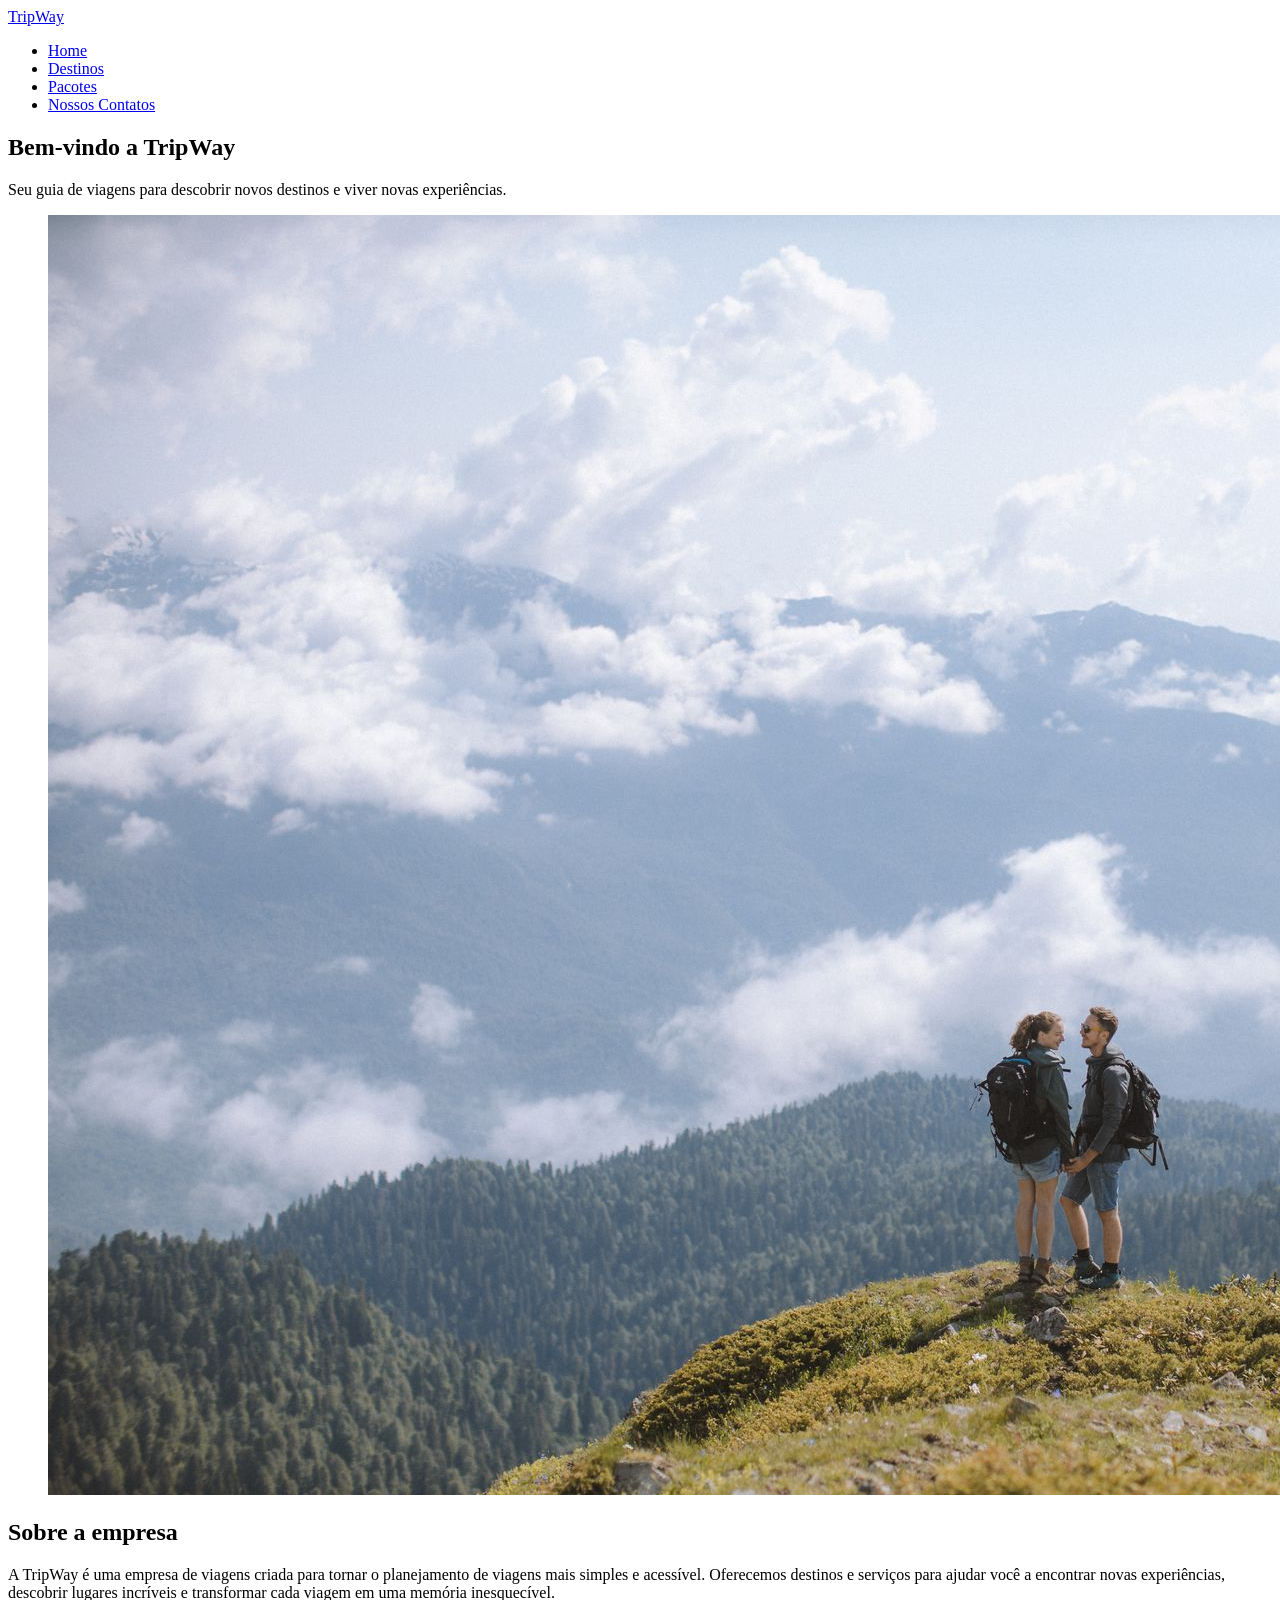
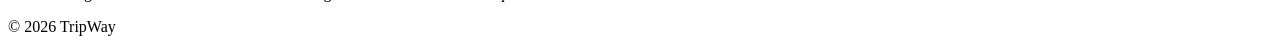
==== index.html @ d378dd99 "Estrutura inicial do projeto" ====
<!DOCTYPE html>
<html lang="pt-BR">
<head>
    <meta charset="UTF-8">
    <meta name="viewport" content="width=device-width, initial-scale=1.0">
    <link rel="preconnect" href="https://fonts.googleapis.com">
    <link rel="preconnect" href="https://fonts.gstatic.com" crossorigin>
    <link href="https://fonts.googleapis.com/css2?family=Poppins:ital,wght@0,100;0,200;0,300;0,400;0,500;0,600;0,700;0,800;0,900;1,100;1,200;1,300;1,400;1,500;1,600;1,700;1,800;1,900&display=swap" rel="stylesheet">
    <title>TripWay</title>
</head>
<body>
    <nav>
        <a href="./index.html">TripWay</a>
        <ul>
            <li><a href="./index.html">Home</a></li>
            <li><a href="./pages/destination.html">Destinos</a></li>
            <li><a href="./pages/services.html">Pacotes</a></li>
            <li><a href="./pages/contact.html">Nossos Contatos</a></li>
        </ul>
    </nav>
    <main>
        <section id="Home">
            <h1>Bem-vindo a TripWay</h1>
            <p>Seu guia de viagens para descobrir novos destinos e viver novas experiências.</p>
            <figure>
                <img src="./images/banner.jpg" alt="Banner-mundo">
            </figure>
        </section>

        <section id="Home">
            <h2>Sobre a empresa</h2>
            <p>A TripWay é uma empresa de viagens criada para tornar o planejamento de viagens mais simples e acessível. Oferecemos destinos e serviços para ajudar você a encontrar novas experiências, descobrir lugares incríveis e transformar cada viagem em uma memória inesquecível.</p>
        </section>
    </main>
    <footer>© 2026 TripWay</footer>
</body>
</html>
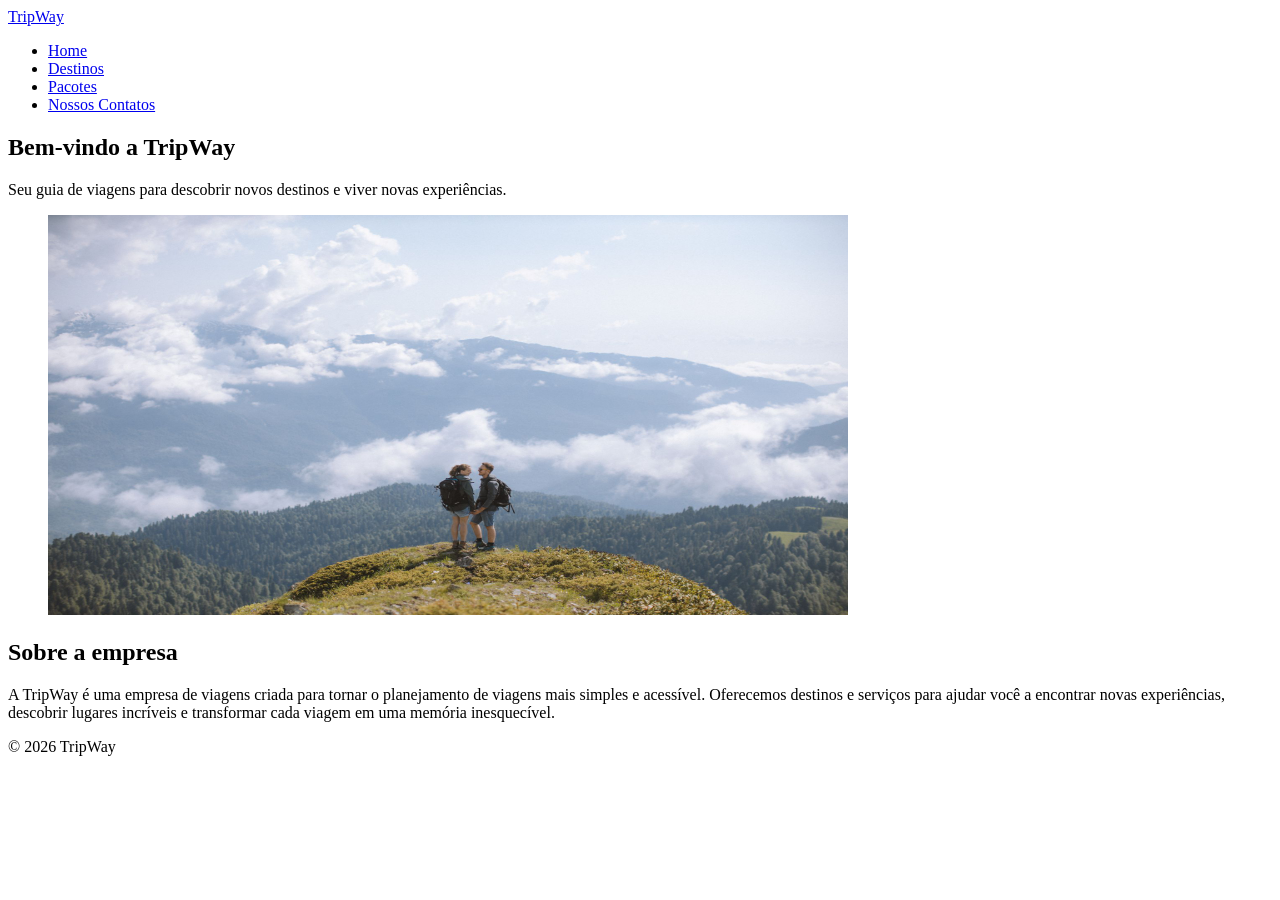
==== commit 6d5ed8aa: "Página de Destinos está finalizada" ====
--- a/index.html
+++ b/index.html
@@ -23,7 +23,7 @@
             <h1>Bem-vindo a TripWay</h1>
             <p>Seu guia de viagens para descobrir novos destinos e viver novas experiências.</p>
             <figure>
-                <img src="./images/banner.jpg" alt="Banner-mundo">
+                <img src="./images/banner.jpg" width="800" height="400" alt="Banner-mundo">
             </figure>
         </section>
 
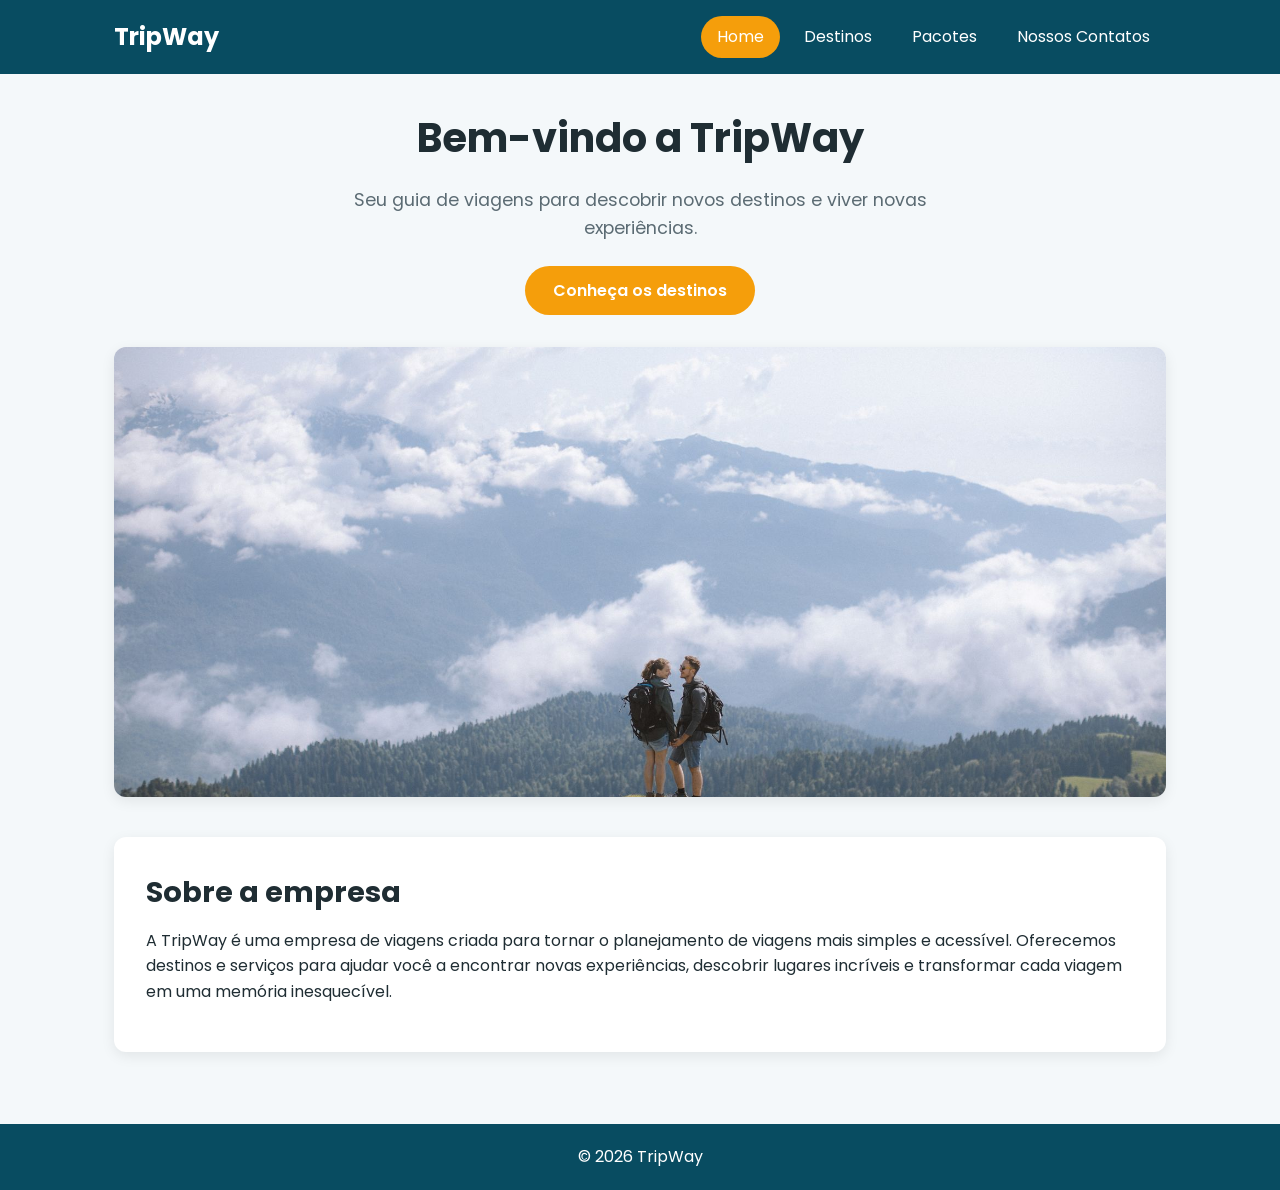
==== commit 2beb3db8: "estilização base, home e destination" ====
--- a/index.html
+++ b/index.html
@@ -6,28 +6,29 @@
     <link rel="preconnect" href="https://fonts.googleapis.com">
     <link rel="preconnect" href="https://fonts.gstatic.com" crossorigin>
     <link href="https://fonts.googleapis.com/css2?family=Poppins:ital,wght@0,100;0,200;0,300;0,400;0,500;0,600;0,700;0,800;0,900;1,100;1,200;1,300;1,400;1,500;1,600;1,700;1,800;1,900&display=swap" rel="stylesheet">
+    <link rel="stylesheet" href="./css/style.css">
     <title>TripWay</title>
 </head>
 <body>
-    <nav>
-        <a href="./index.html">TripWay</a>
-        <ul>
-            <li><a href="./index.html">Home</a></li>
-            <li><a href="./pages/destination.html">Destinos</a></li>
-            <li><a href="./pages/services.html">Pacotes</a></li>
-            <li><a href="./pages/contact.html">Nossos Contatos</a></li>
-        </ul>
-    </nav>
+    <header>
+        <nav>
+            <a href="./index.html">TripWay</a>
+            <ul>
+                <li><a href="./index.html" class="ativo">Home</a></li>
+                <li><a href="./pages/destination.html">Destinos</a></li>
+                <li><a href="./pages/services.html">Pacotes</a></li>
+                <li><a href="./pages/contact.html">Nossos Contatos</a></li>
+            </ul>
+        </nav>
+    </header>
     <main>
-        <section id="Home">
+        <section id="hero">
             <h1>Bem-vindo a TripWay</h1>
             <p>Seu guia de viagens para descobrir novos destinos e viver novas experiências.</p>
-            <figure>
-                <img src="./images/banner.jpg" width="800" height="400" alt="Banner-mundo">
-            </figure>
+            <a href="./pages/destination.html" class="btn">Conheça os destinos</a>
+            <img src="./images/banner.jpg" width="800" height="400" alt="Banner-mundo">
         </section>
-
-        <section id="Home">
+        <section id="sobre">
             <h2>Sobre a empresa</h2>
             <p>A TripWay é uma empresa de viagens criada para tornar o planejamento de viagens mais simples e acessível. Oferecemos destinos e serviços para ajudar você a encontrar novas experiências, descobrir lugares incríveis e transformar cada viagem em uma memória inesquecível.</p>
         </section>
--- a/css/style.css
+++ b/css/style.css
@@ -0,0 +1,279 @@
+* {
+    margin: 0;
+    padding: 0;
+    box-sizing: border-box;
+}
+
+:root {
+    --cor-primaria: #0b6e8a;
+    --cor-primaria-escura: #084c61;
+    --cor-destaque: #f59e0b;
+    --cor-destaque-escura: #d97706;
+    --cor-fundo: #f4f8fa;
+    --cor-card: #ffffff;
+    --cor-texto: #1f2d33;
+    --cor-texto-suave: #5b6b73;
+    --cor-borda: #d5e0e5;
+
+    --fonte: "Poppins", Arial, sans-serif;
+    --raio: 0.75rem;
+    --sombra: 0 4px 14px rgba(0, 0, 0, 0.08);
+    --espaco: 1.5rem;
+    --transicao: 0.25s ease;
+}
+
+/* Base */
+
+body {
+    font-family: var(--fonte);
+    background-color: var(--cor-fundo);
+    color: var(--cor-texto);
+    line-height: 1.6;
+    min-height: 100vh;
+    display: flex;
+    flex-direction: column;
+}
+
+img {
+    display: block;
+    max-width: 100%;
+    height: auto;
+}
+
+h1 h2 h3 {
+    color: var(--cor-primaria-escura);
+    line-height: 1.25;
+}
+
+h1 { font-size: 2.5rem; }
+h2 { font-size: 1.8rem; margin-bottom: 0.75rem; }
+h3 { font-size: 1.2rem; margin-bottom: 0.5rem; }
+
+p { margin-bottom: 1rem;}
+
+a {
+    color: var(--cor-primaria);
+    text-decoration: none;
+    transition: color var(--transicao);
+}
+
+footer {
+  background-color: var(--cor-primaria-escura);
+  color: #fff;
+  text-align: center;
+  padding: 1.25rem;
+}
+
+a:hover {
+    color: var(--cor-destaque-escura);
+
+}
+
+/* Header e navegação */
+
+header {
+    background-color:  var(--cor-primaria-escura);
+    position: sticky;
+    top: 0;
+    z-index: 10;
+}
+
+nav {
+    display: flex;
+    justify-content: space-between;
+    align-items: center;
+    gap: 1rem;
+    max-width: 1100px;
+    margin: 0 auto;
+    padding: 1rem var(--espaco);
+}
+
+nav > a {
+    color: #fff;
+    font-size: 1.5rem;
+    font-weight: 700;
+}
+
+nav ul {
+    display: flex;
+    gap: 0.5rem;
+    list-style: none;
+}
+
+nav ul a {
+    display: block;
+    color: #fff;
+    padding: 0.5rem 1rem;
+    border-radius: 2rem;
+    transition: background-color var(--transicao);
+}
+
+nav ul a:hover, nav ul a.ativo {
+    background-color: var(--cor-destaque);
+    color: #fff;
+}
+
+/* Conteúdo */
+
+main {
+    flex: 1;
+    width: 100%;
+    max-width: 1100px;
+    margin: 0 auto;
+    padding: 2rem var(--espaco);
+}
+
+main > section {
+    margin-bottom: 2.5rem;
+}
+
+/* home */
+
+#hero {
+    text-align: center;
+}
+
+#hero p {
+    max-width: 40rem;
+    margin: 1rem auto 1.5rem;
+    color: var(--cor-texto-suave);
+    font-size: 1.1rem;
+}
+
+#hero img {
+    width: 100%;
+    max-height: 50vh;
+    object-fit: cover;
+    border-radius: var(--raio);
+    box-shadow: var(--sombra);
+    margin-top: 2rem;
+}
+
+#sobre {
+    background-color: var(--cor-card);
+    padding: 2rem;
+    border-radius: var(--raio);
+    box-shadow: var(--sombra);
+}
+
+
+/* botões */
+
+.btn, button {
+    display: inline-block;
+    background-color: var(--cor-destaque);
+    color: #fff;
+    font-family: inherit;
+    font-size: 1rem;
+    font-weight: 600;
+    padding: 0.75rem 1.75rem;
+    border: none;
+    border-radius: 2rem;
+    cursor: pointer;
+    transition: background-color var(--transicao), transform var(--transicao);    
+
+}
+
+.btn:hover, button:hover {
+    background-color: var(--cor-destaque-escura);
+    color: #fff;
+    transform: translateY(-2px);
+}
+
+/* CARDS (Destinos e Pacotes)*/
+.cards-container {
+  display: flex;
+  flex-wrap: wrap;
+  gap: var(--espaco);
+  margin-top: 1.5rem;
+}
+
+.card {
+  flex: 1 1 calc(33.333% - var(--espaco));
+  background-color: var(--cor-card);
+  border-radius: var(--raio);
+  box-shadow: var(--sombra);
+  overflow: hidden;
+  display: flex;
+  flex-direction: column;
+  transition: transform var(--transicao), box-shadow var(--transicao);
+}
+
+.card:hover {
+  transform: translateY(-6px);
+  box-shadow: 0 10px 24px rgba(0, 0, 0, 0.14);
+}
+
+.card img {
+  width: 100%;
+  height: 12rem;
+  object-fit: cover;
+}
+
+.card h3,
+.card p {
+  padding: 0 1.25rem;
+}
+
+.card h3 { padding-top: 1.25rem; }
+.card p:last-child { padding-bottom: 1.25rem; margin-bottom: 0; }
+
+
+/* tablet */
+
+@media (max-width: 1024px) {
+  h1 { font-size: 2.1rem; }
+
+  main {
+    padding: 1.5rem 1.25rem;
+  }
+
+  .card {
+    flex: 1 1 calc(50% - var(--espaco));
+  }
+}
+
+
+
+/* celular */
+@media (max-width: 768px) {
+  h1 { font-size: 1.8rem; }
+  h2 { font-size: 1.5rem; }
+
+  nav {
+    flex-direction: column;
+    padding: 0.75rem 1rem;
+  }
+
+  nav ul {
+    flex-wrap: wrap;
+    justify-content: center;
+  }
+
+  nav ul a {
+    padding: 0.4rem 0.8rem;
+    font-size: 0.9rem;
+  }
+
+  .cards-container {
+    flex-direction: column;
+  }
+
+  .card {
+    flex: none;
+  }
+
+  #sobre,
+  #contato-info,
+  #contato-form {
+    padding: 1.25rem;
+  }
+
+  .redes {
+    flex-wrap: wrap;
+  }
+
+  form button {
+    align-self: stretch;
+  }
+}
